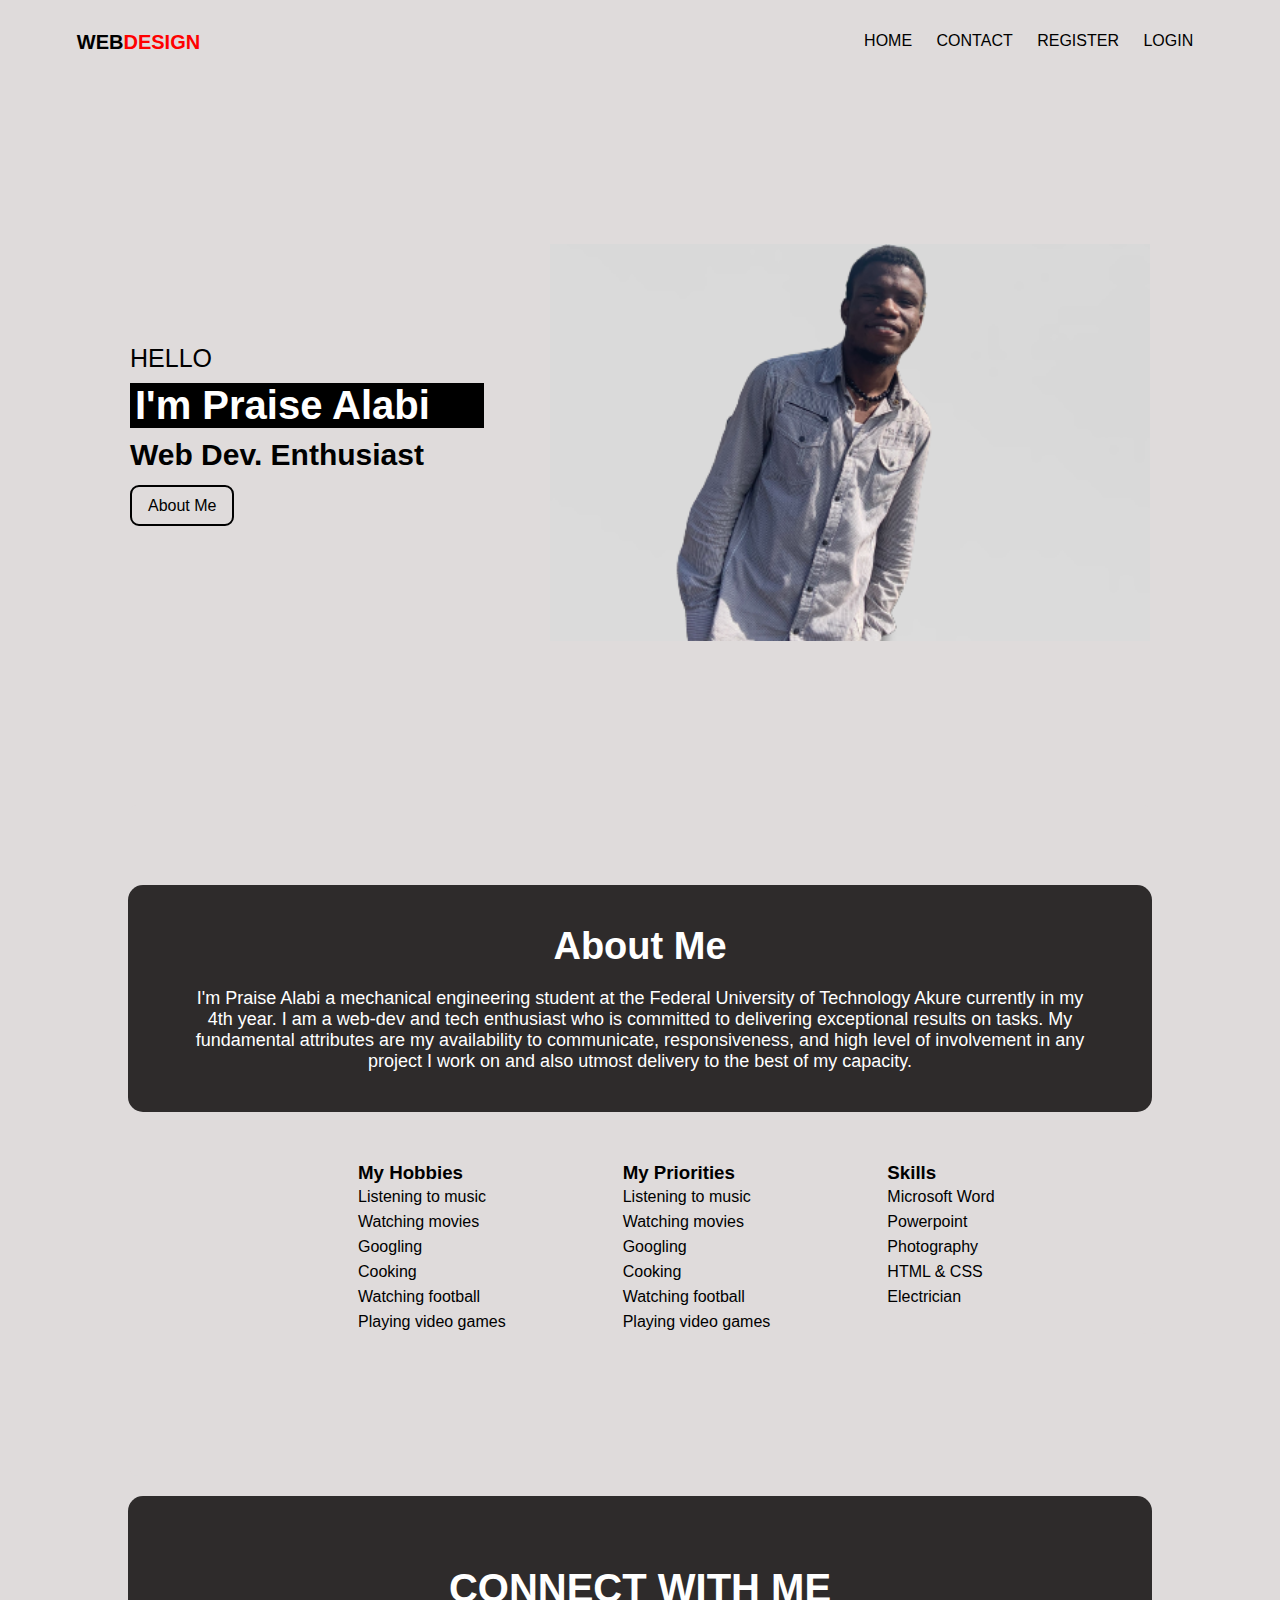
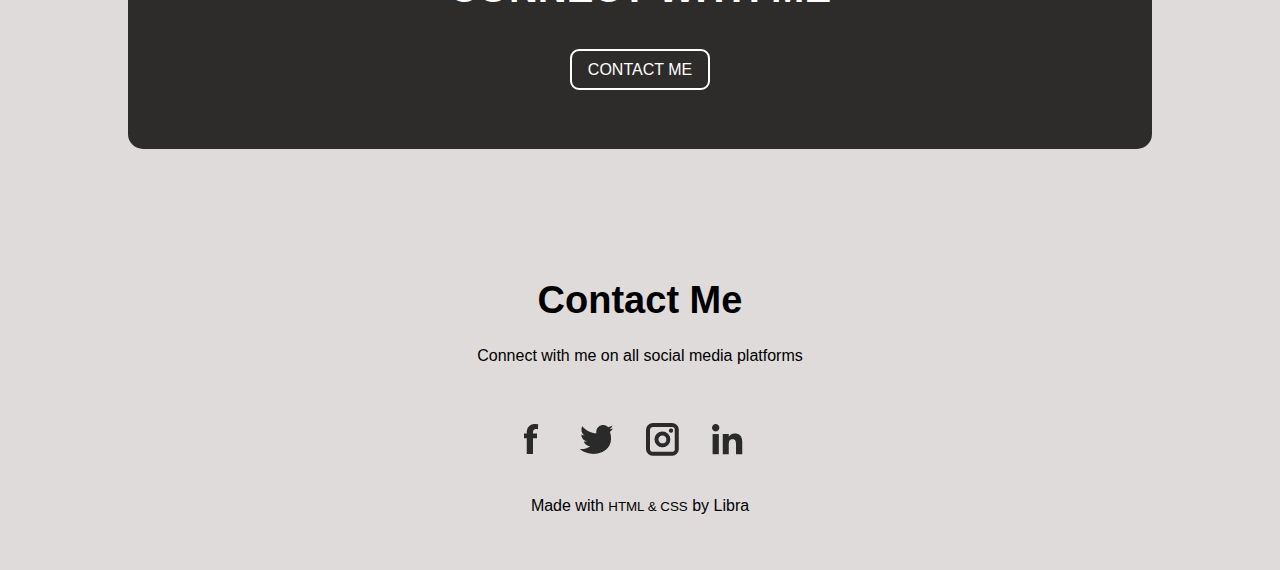
==== index.html @ 1fd6f8af "added new files" ====
<!DOCTYPE html>
<html lang="en">
  <head>
    <meta charset="UTF-8" />
    <meta name="viewport" content="width=device-width, initial-scale=1.0" />
    <link rel="stylesheet" href="/style.css" />
    <title>Web Design</title>
  </head>
  <body>
    <header class="header">
      <nav>
        <a class="atag" href="index.html">WEB<span>DESIGN</span></a>
        <div class="nav-links" id="navlinks">
          <ul>
            <li><a href="index.html">HOME</a></li>
            <li><a href="contact.html">CONTACT</a></li>
            <li><a href="Register.html">REGISTER</a></li>
            <li><a href="Login.html">LOGIN</a></li>
          </ul>
        </div>
      </nav>
    </header>

    <section class="about">
      <div class="row">
        <div class="about-col abt">
          <small>HELLO</small>
          <h1>I'm Praise Alabi</h1>
          <h3>Web Dev. Enthusiast</h3>
          <a href="" class="btn">About Me</a>
        </div>

        <div class="about-col">
          <img src="/img/IMG_1320-removebg-preview (1).png" />
        </div>
      </div>
    </section>

    <!---about me-->
    <section class="me">
      <div class="mee">
        <h1>About Me</h1>
        <p>
          I'm Praise Alabi a mechanical engineering student at the Federal
          University of Technology Akure currently in my 4th year. I am a
          web-dev and tech enthusiast who is committed to delivering exceptional
          results on tasks. My fundamental attributes are my availability to
          communicate, responsiveness, and high level of involvement in any
          project I work on and also utmost delivery to the best of my capacity.
        </p>
      </div>
      <div class="rows rowset">
        <div class="row-col">
          <h3>My Hobbies</h3>
          <ul>
            <li>Listening to music</li>
            <li>Watching movies</li>
            <li>Googling</li>
            <li>Cooking</li>
            <li>Watching football</li>
            <li>Playing video games</li>
          </ul>
        </div>
        <div class="row-col">
          <h3>My Priorities</h3>
          <ul>
            <li>Listening to music</li>
            <li>Watching movies</li>
            <li>Googling</li>
            <li>Cooking</li>
            <li>Watching football</li>
            <li>Playing video games</li>
          </ul>
        </div>
        <div class="row-col set">
          <h3>Skills</h3>
          <ul>
            <li>Microsoft Word</li>
            <li>Powerpoint</li>
            <li>Photography</li>
            <li>HTML & CSS</li>
            <li>Electrician</li>
          </ul>
        </div>
      </div>
    </section>

    <!------Contact me------->
    <section class="contact">
      <div class="conme">
        <h1>CONNECT WITH ME</h1>
        <a href="contact.html">CONTACT ME</a>
      </div>
    </section>

    <footer class="footer">
      <h4>Contact Me</h4>
      <p>
        Connect with me on all social media platforms
       
      </p>
      <div class="icons">
        <a href="https://facebook.com/PraiseAlabi"><img class="face" src="/img/facebook.png" /></a>
        <a href="https://facebook.com/LIBRAdGOAT"><img class="twitter" src="/img/twitter.png" /></a>
        <a href="https://facebook.com/Librapraise"><img class="insta" src="/img/instagram.png" /></a>
        <a href="https://facebook.com/PraiseAlabi"><img class="linkedin" src="/img/linkedin.png" /></a>
      </div>
      <p>Made with <small class="fa">HTML & CSS</small> by Libra</p>
    </footer>
    
      
    </section>
  </body>
</html>
---- style.css ----
* {
  margin: 0;
  padding: 0;
  box-sizing: border-box;
  font-family: Arial, Helvetica, sans-serif;
  background: rgb(223, 219, 219);
}

header .atag {
  text-decoration: none;
  color: black;
  font-size: 20px;
  font-weight: bold;
}
span {
  color: red;
}
nav {
  display: flex;
  padding: 2% 6%;
  justify-content: space-between;
  align-items: center;
}
nav img {
  width: 150px;
}
.nav-links {
  text-align: center;
}
.nav-links ul li {
  list-style: none;
  display: inline-block;
  padding: 6px 10px;
  position: relative;
}
.nav-links ul li a {
  text-decoration: none;
  font-size: 16px;
  color: black;
}

.nav-links ul li::after {
  content: "";
  width: 0%;
  height: 0.18em;
  background: rgb(248, 4, 4);
  display: block;
  margin: auto;
  transition: 0.5s;
}
.nav-links ul li:hover::after {
  width: 100%;
}

.about {
  width: 80%;
  margin: auto;
  padding-top: 80px;
  padding-bottom: 50px;
  margin-top: 50px;
  margin-bottom: 80px;
}

.about h3 {
  font-weight: 500;
}

.row {
  display: flex;
  justify-content: space-between;
}
.about-col {
  flex-basis: 35%;
  padding: 30px 2px;
}
.about-col img {
  width: 600px;
}
.abt {
  margin-top: 100px;
}
.about small {
  font-size: 25px;
}
.about h1 {
  background: black;
  text-align: left;
  color: white;
  font-size: 40px;
  padding-left: 5px;
  margin-top: 10px;
  margin-bottom: 10px;
}
.about h3 {
  font-weight: bold;
  margin-bottom: 25px;
  font-size: 30px;
}
.about a {
  border: 2px solid black;
  padding: 10px 16px;
  border-radius: 9px;
  text-decoration: none;
  color: black;
  background: transparent;
}
.about a:hover {
  color: white;
  background-color: tomato;
  border: none;
  transition: 0.5s;
}

/*--about me--*/
.me {
  width: 80%;
  margin: auto;
  padding-top: 80px;
  padding-bottom: 50px;
  border-radius: 10px;
}
.mee {
  text-align: center;
  background-color: rgb(46, 43, 43);
  padding: 40px 55px;
  border-radius: 15px;
}
.rows {
  display: flex;
  justify-content: space-between;
  margin: 50px 0 12px;
  margin-left: 230px;
}

.row-col {
  flex-basis: 35%;
  border-radius: 9px;
  margin-bottom: 5em;
}

.me h1 {
  font-size: 38px;
  margin-bottom: 20px;
  background-color: rgb(46, 43, 43);
  color: white;
}
.me p {
  font-size: 18px;
  background-color: rgb(46, 43, 43);
  color: white;
}
.row-col ul li {
  list-style: none;
  line-height: 25px;
}
/*--CONTACT ME--*/
.contact {
  width: 80%;
  margin: auto;
  padding-top: 80px;
  padding-bottom: 50px;
}

.conme {
  margin-top: -60px;
  text-align: center;
  background: rgb(46, 43, 43);
  padding: 70px 30px;
  border-radius: 15px;
}
.conme h1 {
  font-size: 40px;
  margin-bottom: 50px;
  background: rgb(46, 43, 43);
  color: white;
}
.conme a {
  border: 2px solid white;
  padding: 10px 16px;
  border-radius: 9px;
  text-decoration: none;
  color: white;
  background: transparent;
}
.conme a:hover {
  color: white;
  background-color: tomato;
  border: none;
  transition: 0.5s;
}

/*---footer--*/
.footer {
  text-align: center;
}

h4 {
  margin-bottom: 40px;
}

.footer p {
  line-height: 27px;
}

.icons {
  margin: 30px 35px;
  padding: 22px 12px;
  margin-left: 14px;
}

.face {
  padding: 0 13px;
}

.twitter {
  padding: 0 13px;
}

.insta {
  padding: 0 13px;
}

.linkedin {
  padding: 0 13px;
}

.face:hover {
  box-shadow: 0 0 100px 0px rgb(26, 24, 24);
  transition: 0.5s;
  cursor: pointer;
}
.twitter:hover {
  box-shadow: 0 0 100px 0px rgb(26, 24, 24);
  transition: 0.5s;
  cursor: pointer;
}
.insta:hover {
  box-shadow: 0 0 100px 0px rgb(26, 24, 24);
  transition: 0.5s;
  cursor: pointer;
}
.linkedin:hover {
  box-shadow: 0 0 100px 0px rgb(26, 24, 24);
  transition: 0.5s;
  cursor: pointer;
}

h4 {
  font-weight: 750;
  font-size: 38px;
  font-weight: bold;
}
.footer p {
  margin-top: -20px;
  text-align: center;
}

.footer {
  width: 80%;
  margin: auto;
  padding-top: 80px;
  padding-bottom: 50px;
}

/*---contact page--*/
.ros {
  display: flex;
  justify-content: space-between;
}
.clpage {
  width: 80%;
  margin: auto;
  margin-top: 150px;
  margin-bottom: 170px;
}
.contact-col {
  flex-basis: 48%;
  margin-bottom: 30px;
}
.contact-col div {
  display: flex;
  align-items: center;
  margin-bottom: 40px;
}

.contact-col p {
  padding: 0;
}
.contact-col h5 {
  font-size: 20px;
  margin-bottom: 5px;
  color: #555;
  font-weight: 400;
}
.contact-col input,
.contact-col textarea {
  width: 100%;
  padding: 15px;
  margin-bottom: 17px;
  border: none;
  outline: none;
  background: #f0f0f0;
  border: 2px solid rgb(161, 155, 155);
}
.spa {
  color: black;
}

.btn {
  border: 2px solid rgb(161, 155, 155);
  padding: 10px 16px;
  border-radius: 9px;
  text-decoration: none;
  color: #555;
  margin-top: 18px;
  background: transparent;
}

.btn:hover {
  color: white;
  background-color: tomato;
  border: none;
  transition: 0.5s;
}

/*---register--*/
.register {
  width: 80%;
  margin: auto;
  padding-top: 80px;
  padding-bottom: 50px;
  margin-bottom: 150px;
}
.register-col p {
  padding: 0;
}
.register-col h5 {
  font-size: 20px;
  margin-bottom: 5px;
  color: #555;
  font-weight: 400;
}
.register-col input {
  width: 100%;
  padding: 8px;
  margin-top: 8px;
  margin-bottom: 17px;
  border: none;
  outline: none;
  background: #f0f0f0;
  border: 2px solid rgb(161, 155, 155);
}
#gender {
  width: 100%;
  padding: 8px;
  margin-top: 8px;
  margin-bottom: 17px;
  border: none;
  outline: none;
  background: #f0f0f0;
  border: 2px solid rgb(161, 155, 155);
}
.register span {
  color: rgb(233, 25, 25);
}
.btns {
  border: 2px solid rgb(161, 155, 155);
  font-size: 15px;
  width: 100%;
  margin-top: 18px;
  padding: 10px 16px;
  border-radius: 9px;
  text-decoration: none;
  color: #555;
  background: transparent;
}

.btns:hover {
  color: white;
  background-color: tomato;
  border: none;
  transition: 0.5s;
}

/*---login page--*/
.login {
  width: 80%;
  margin: auto;
  padding-top: 80px;
  padding-bottom: 50px;
  margin-top: 120px;
  margin-bottom: 230px;
}

.contact-col h5 {
  font-size: 20px;
  margin-bottom: 5px;
  color: #555;
  font-weight: 400;
}
.login-col input {
  width: 100%;
  padding: 8px;
  margin-top: 8px;
  margin-bottom: 17px;
  border: none;
  outline: none;
  background: #f0f0f0;
  border: 2px solid rgb(161, 155, 155);
}
.bton {
  border: 2px solid rgb(161, 155, 155);
  font-size: 15px;
  width: 100%;
  margin-top: 18px;
  padding: 10px 16px;
  border-radius: 9px;
  text-decoration: none;
  color: #555;
  background: transparent;
}

.bton:hover {
  color: white;
  background-color: tomato;
  border: none;
  transition: 0.5s;
}
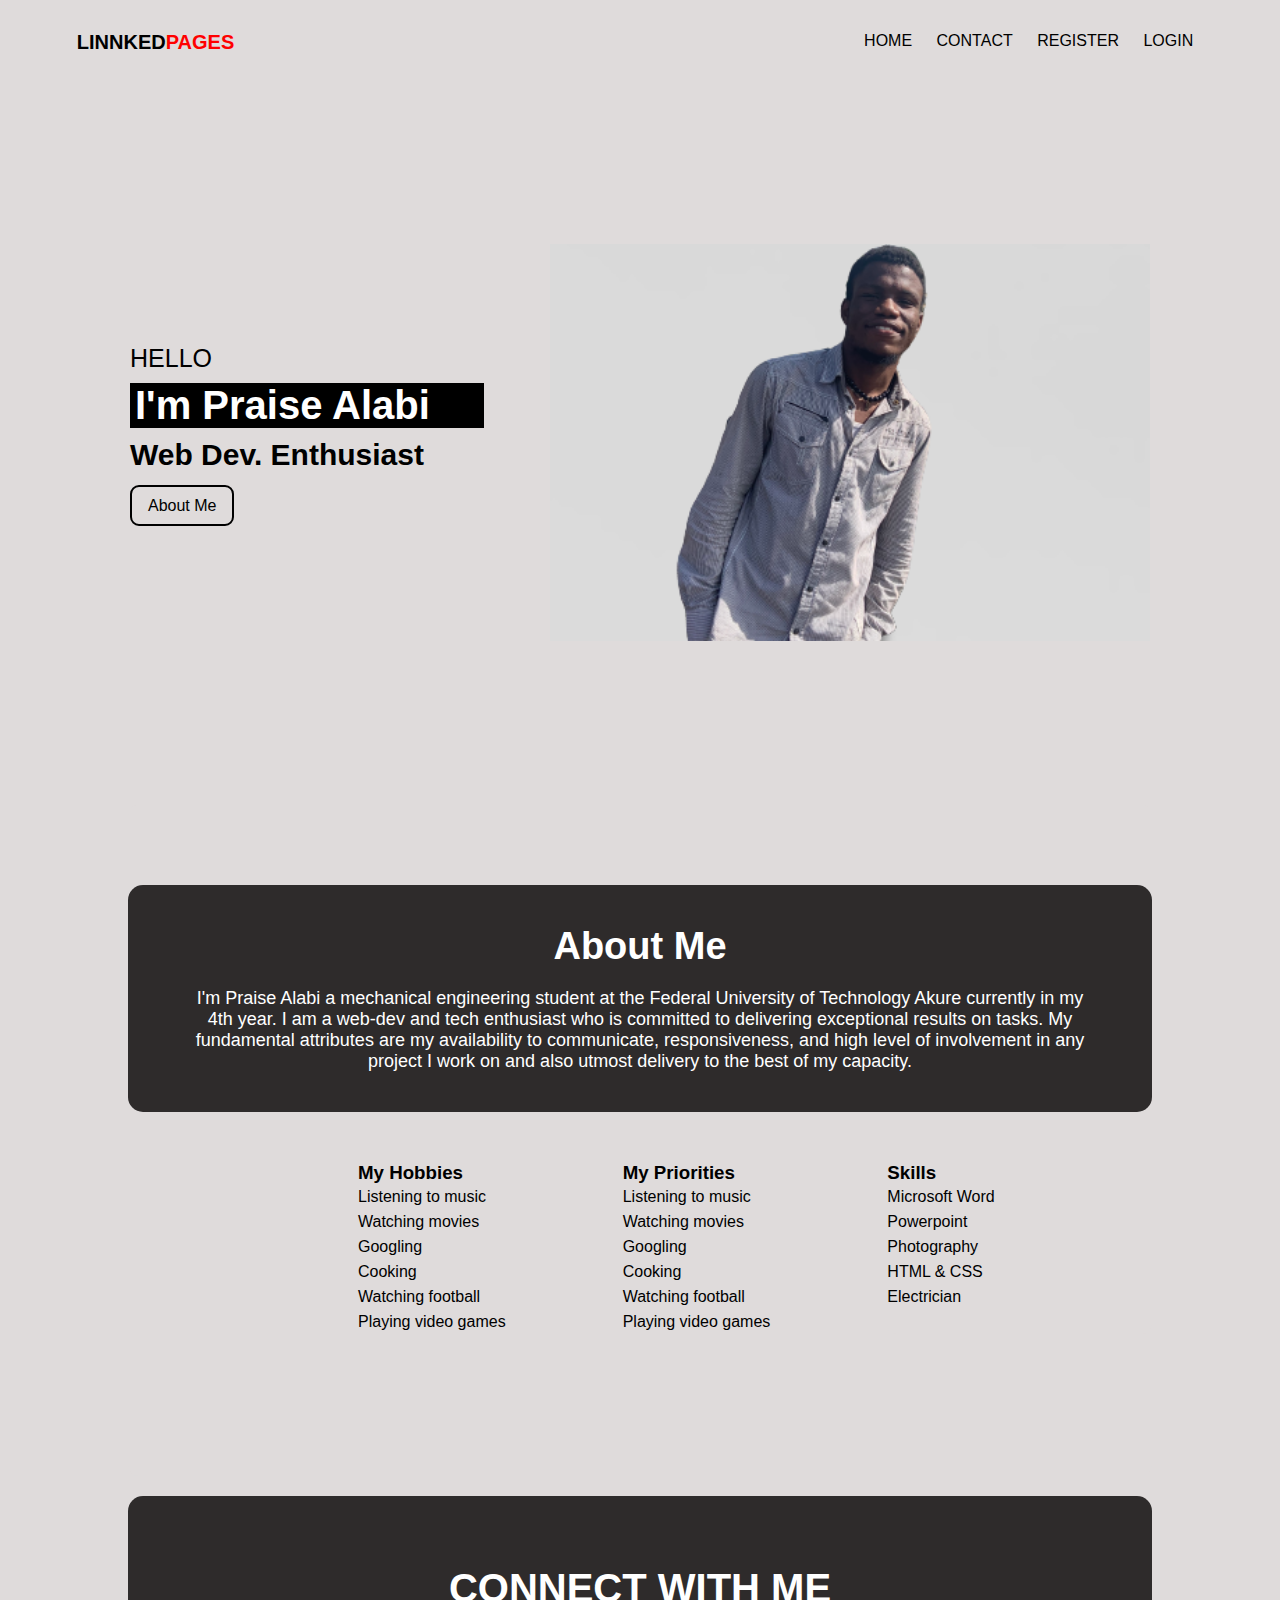
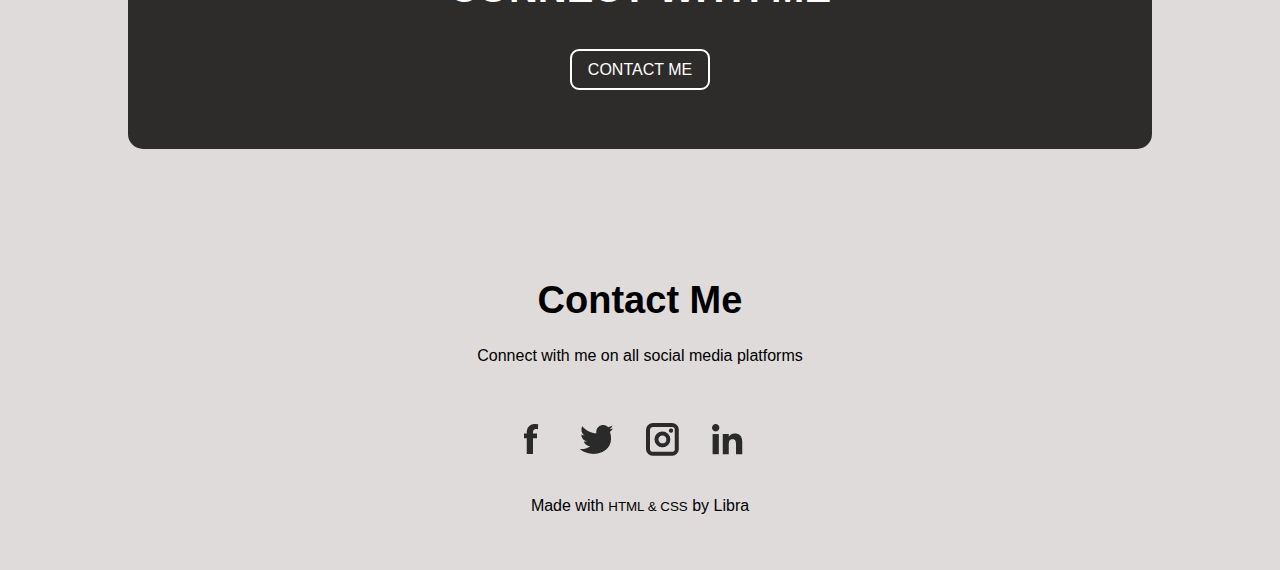
==== commit bb2a23c8: "added new names" ====
--- a/index.html
+++ b/index.html
@@ -9,7 +9,7 @@
   <body>
     <header class="header">
       <nav>
-        <a class="atag" href="index.html">WEB<span>DESIGN</span></a>
+        <a class="atag" href="index.html">LINNKED<span>PAGES</span></a>
         <div class="nav-links" id="navlinks">
           <ul>
             <li><a href="index.html">HOME</a></li>
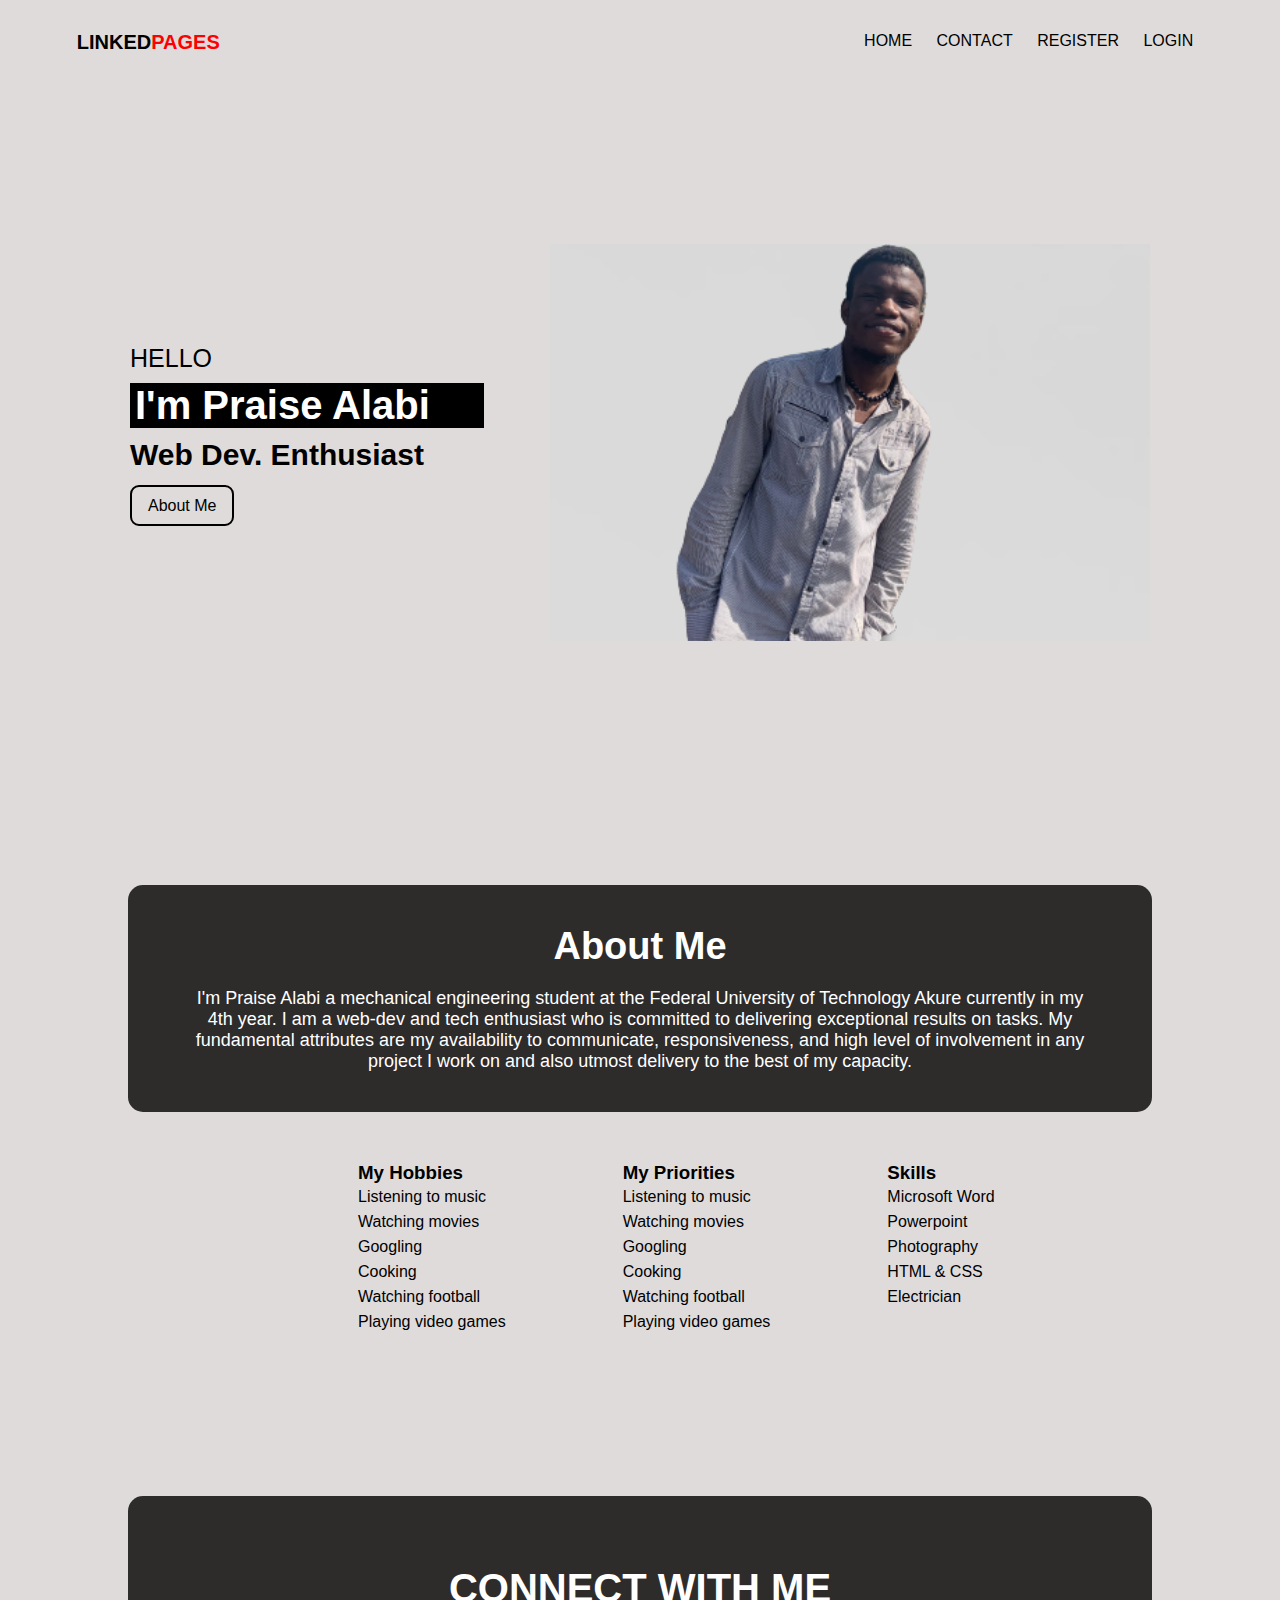
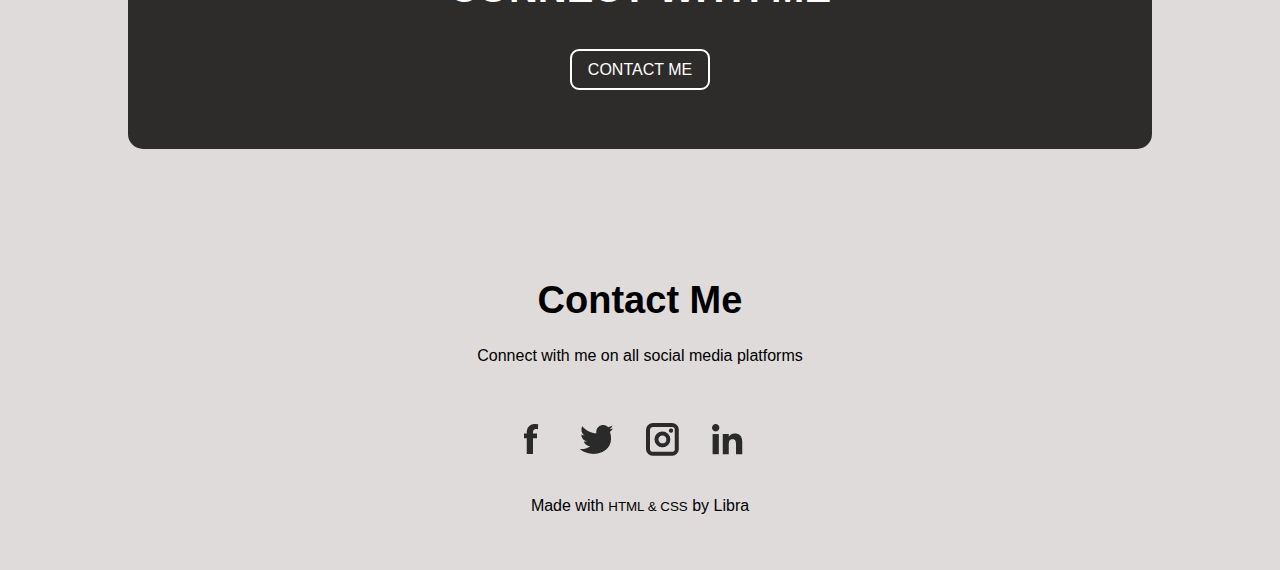
==== commit d285c3e2: "replaced name" ====
--- a/index.html
+++ b/index.html
@@ -9,7 +9,7 @@
   <body>
     <header class="header">
       <nav>
-        <a class="atag" href="index.html">LINNKED<span>PAGES</span></a>
+        <a class="atag" href="index.html">LINKED<span>PAGES</span></a>
         <div class="nav-links" id="navlinks">
           <ul>
             <li><a href="index.html">HOME</a></li>
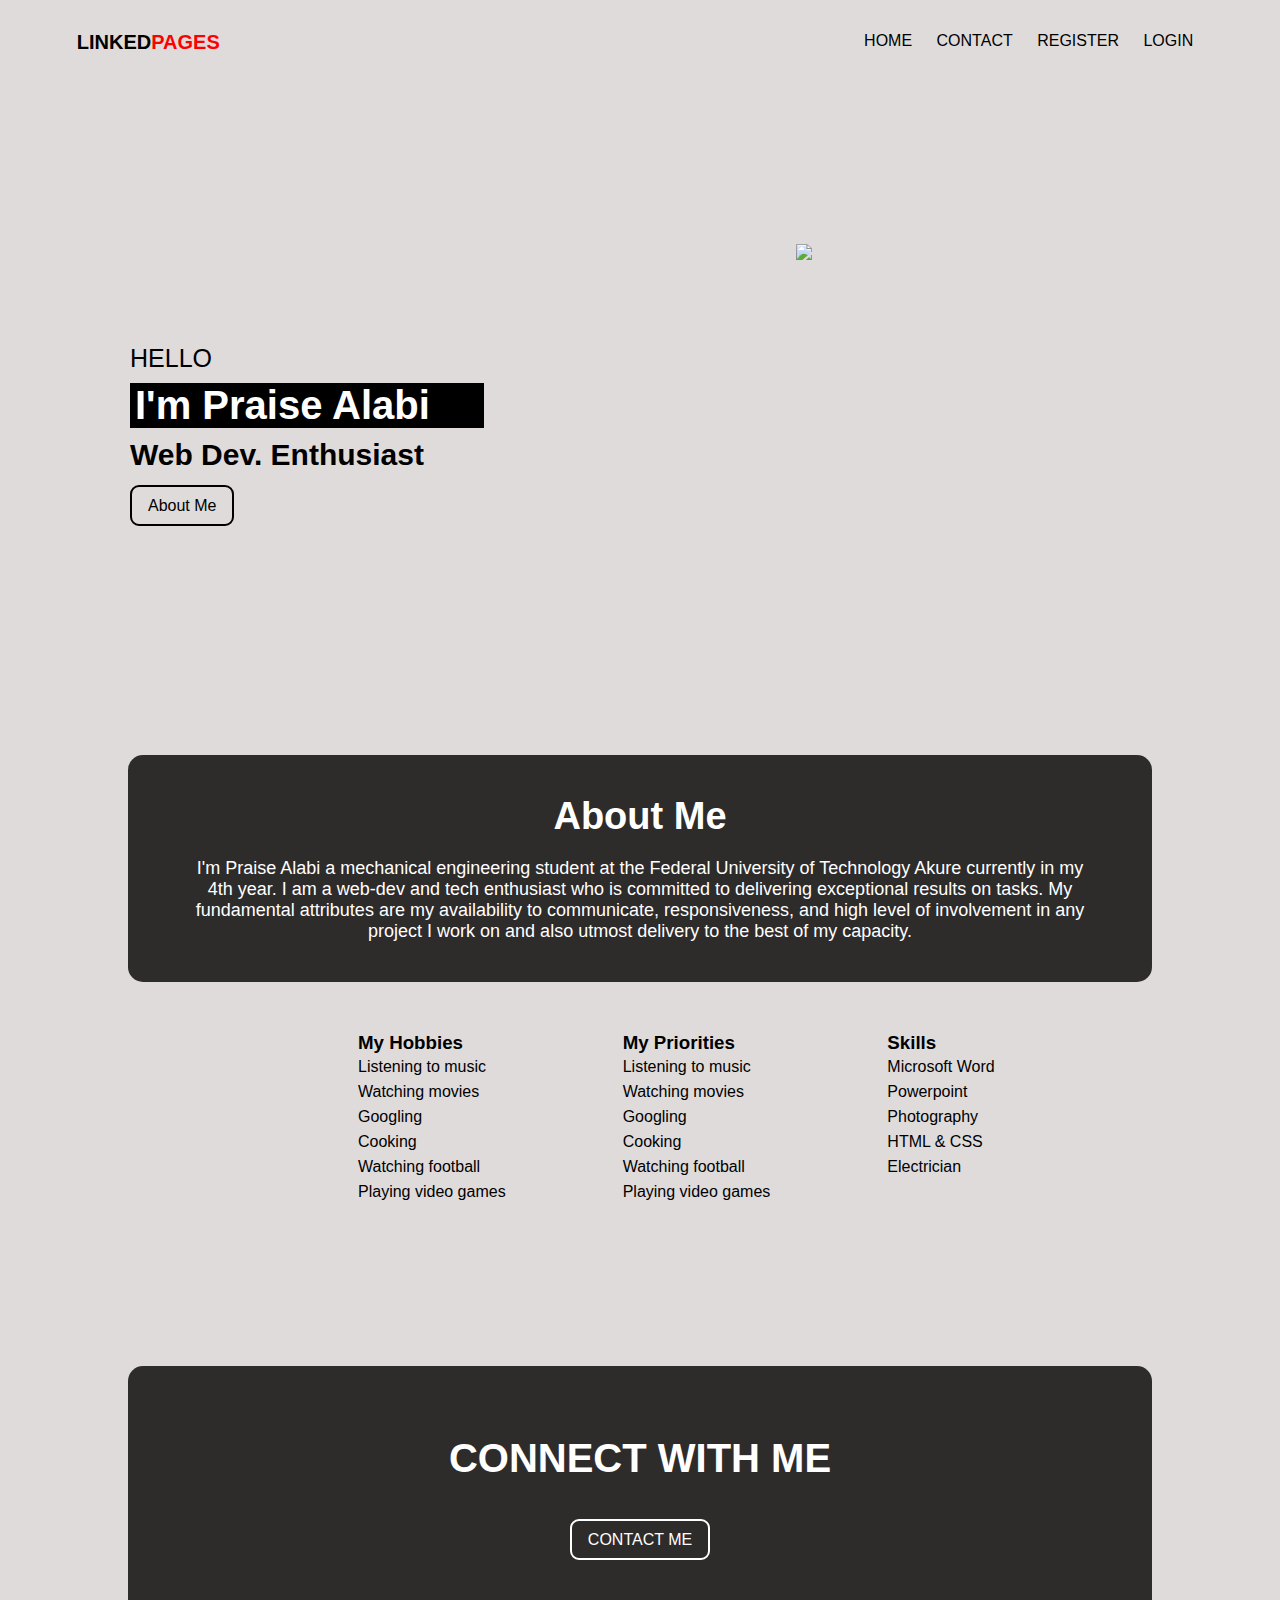
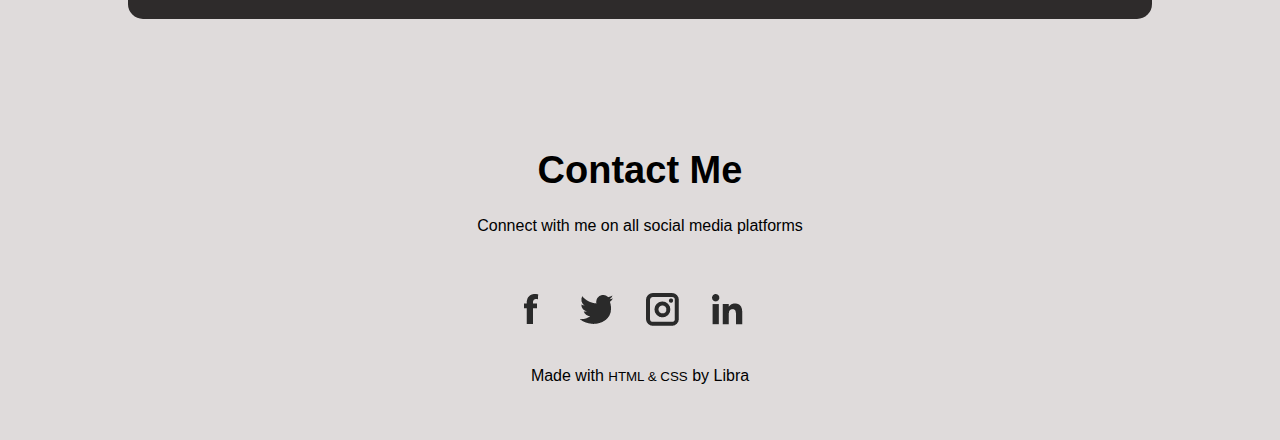
==== commit f69aa4d6: "added new reviews" ====
--- a/index.html
+++ b/index.html
@@ -14,8 +14,8 @@
           <ul>
             <li><a href="index.html">HOME</a></li>
             <li><a href="contact.html">CONTACT</a></li>
-            <li><a href="Register.html">REGISTER</a></li>
-            <li><a href="Login.html">LOGIN</a></li>
+            <li><a href="register.html">REGISTER</a></li>
+            <li><a href="login.html">LOGIN</a></li>
           </ul>
         </div>
       </nav>
@@ -31,7 +31,7 @@
         </div>
 
         <div class="about-col">
-          <img src="/img/IMG_1320-removebg-preview (1).png" />
+          <img src="IMG_1320-removebg-preview (1).png" />
         </div>
       </div>
     </section>
@@ -100,10 +100,18 @@
        
       </p>
       <div class="icons">
-        <a href="https://facebook.com/PraiseAlabi"><img class="face" src="/img/facebook.png" /></a>
-        <a href="https://facebook.com/LIBRAdGOAT"><img class="twitter" src="/img/twitter.png" /></a>
-        <a href="https://facebook.com/Librapraise"><img class="insta" src="/img/instagram.png" /></a>
-        <a href="https://facebook.com/PraiseAlabi"><img class="linkedin" src="/img/linkedin.png" /></a>
+        <a href="https://facebook.com/PraiseAlabi"
+          ><img class="face" src="/img/facebook.png"
+        /></a>
+        <a href="https://twitter.com/LIBRAdGOAT"
+          ><img class="twitter" src="/img/twitter.png"
+        /></a>
+        <a href="https://instagram.com/Librapraise"
+          ><img class="insta" src="/img/instagram.png"
+        /></a>
+        <a href="https://linkedin.com/PraiseAlabi"
+          ><img class="linkedin" src="/img/linkedin.png"
+        /></a>
       </div>
       <p>Made with <small class="fa">HTML & CSS</small> by Libra</p>
     </footer>
--- a/style.css
+++ b/style.css
@@ -266,12 +266,16 @@
 .ros {
   display: flex;
   justify-content: space-between;
+  margin-top: 70px;
+  margin-bottom: 170px;
 }
 .clpage {
   width: 80%;
   margin: auto;
-  margin-top: 150px;
-  margin-bottom: 170px;
+}
+.clpage h1 {
+  text-align: center;
+  margin-top: 60px;
 }
 .contact-col {
   flex-basis: 48%;
@@ -329,7 +333,12 @@
   margin: auto;
   padding-top: 80px;
   padding-bottom: 50px;
+  margin-top: -20px;
   margin-bottom: 150px;
+}
+.register h1 {
+  text-align: center;
+  margin-bottom: 40px;
 }
 .register-col p {
   padding: 0;
@@ -350,7 +359,7 @@
   background: #f0f0f0;
   border: 2px solid rgb(161, 155, 155);
 }
-#gender {
+.gender {
   width: 100%;
   padding: 8px;
   margin-top: 8px;
@@ -388,10 +397,13 @@
   margin: auto;
   padding-top: 80px;
   padding-bottom: 50px;
-  margin-top: 120px;
-  margin-bottom: 230px;
-}
-
+  margin-top: -16px;
+  margin-bottom: 300px;
+}
+.login h1 {
+  text-align: center;
+  margin-bottom: 40px;
+}
 .contact-col h5 {
   font-size: 20px;
   margin-bottom: 5px;
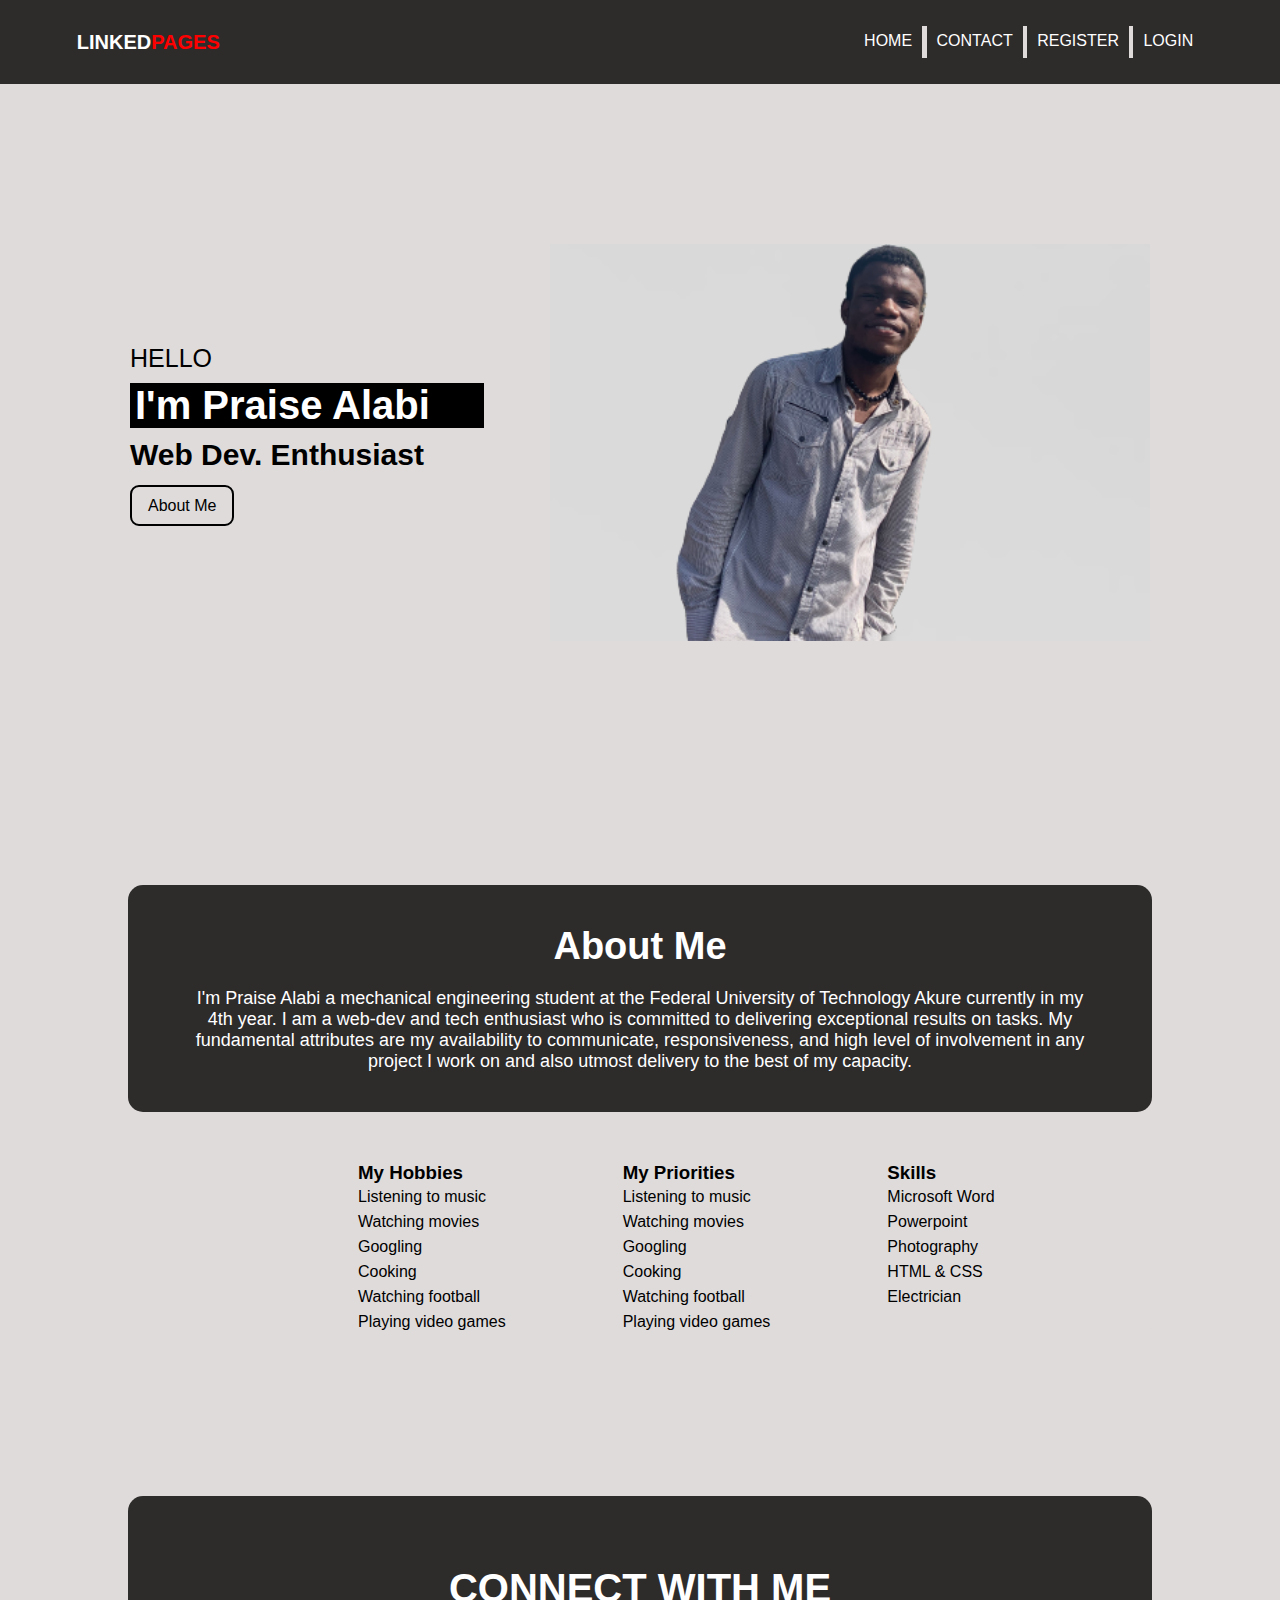
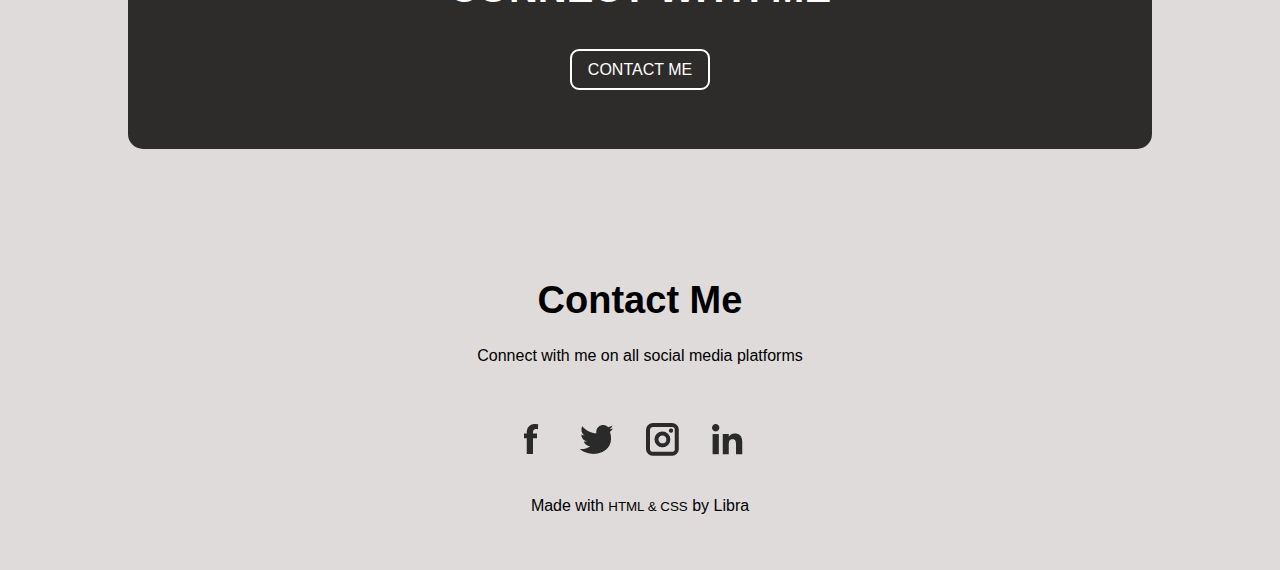
==== commit cf62ae18: "edited styles and html" ====
--- a/index.html
+++ b/index.html
@@ -31,7 +31,7 @@
         </div>
 
         <div class="about-col">
-          <img src="IMG_1320-removebg-preview (1).png" />
+          <img src="/img/IMG_1320-removebg-preview (1).png" />
         </div>
       </div>
     </section>
--- a/style.css
+++ b/style.css
@@ -8,35 +8,39 @@
 
 header .atag {
   text-decoration: none;
-  color: black;
+  color: white;
+  background-color: rgb(46, 43, 43);
   font-size: 20px;
   font-weight: bold;
 }
-span {
+.header span {
   color: red;
+  background-color: rgb(46, 43, 43);
 }
 nav {
   display: flex;
   padding: 2% 6%;
   justify-content: space-between;
   align-items: center;
-}
-nav img {
-  width: 150px;
-}
+  background-color: rgb(46, 43, 43);
+}
+
 .nav-links {
   text-align: center;
+  background-color: rgb(46, 43, 43);
 }
 .nav-links ul li {
   list-style: none;
   display: inline-block;
   padding: 6px 10px;
   position: relative;
+  background-color: rgb(46, 43, 43);
 }
 .nav-links ul li a {
   text-decoration: none;
   font-size: 16px;
-  color: black;
+  color: white;
+  background-color: rgb(46, 43, 43);
 }
 
 .nav-links ul li::after {
@@ -333,7 +337,7 @@
   margin: auto;
   padding-top: 80px;
   padding-bottom: 50px;
-  margin-top: -20px;
+  margin-top: 1px;
   margin-bottom: 150px;
 }
 .register h1 {
@@ -397,7 +401,7 @@
   margin: auto;
   padding-top: 80px;
   padding-bottom: 50px;
-  margin-top: -16px;
+  margin-top: 1px;
   margin-bottom: 300px;
 }
 .login h1 {
@@ -420,6 +424,9 @@
   background: #f0f0f0;
   border: 2px solid rgb(161, 155, 155);
 }
+.login span {
+  color: red;
+}
 .bton {
   border: 2px solid rgb(161, 155, 155);
   font-size: 15px;
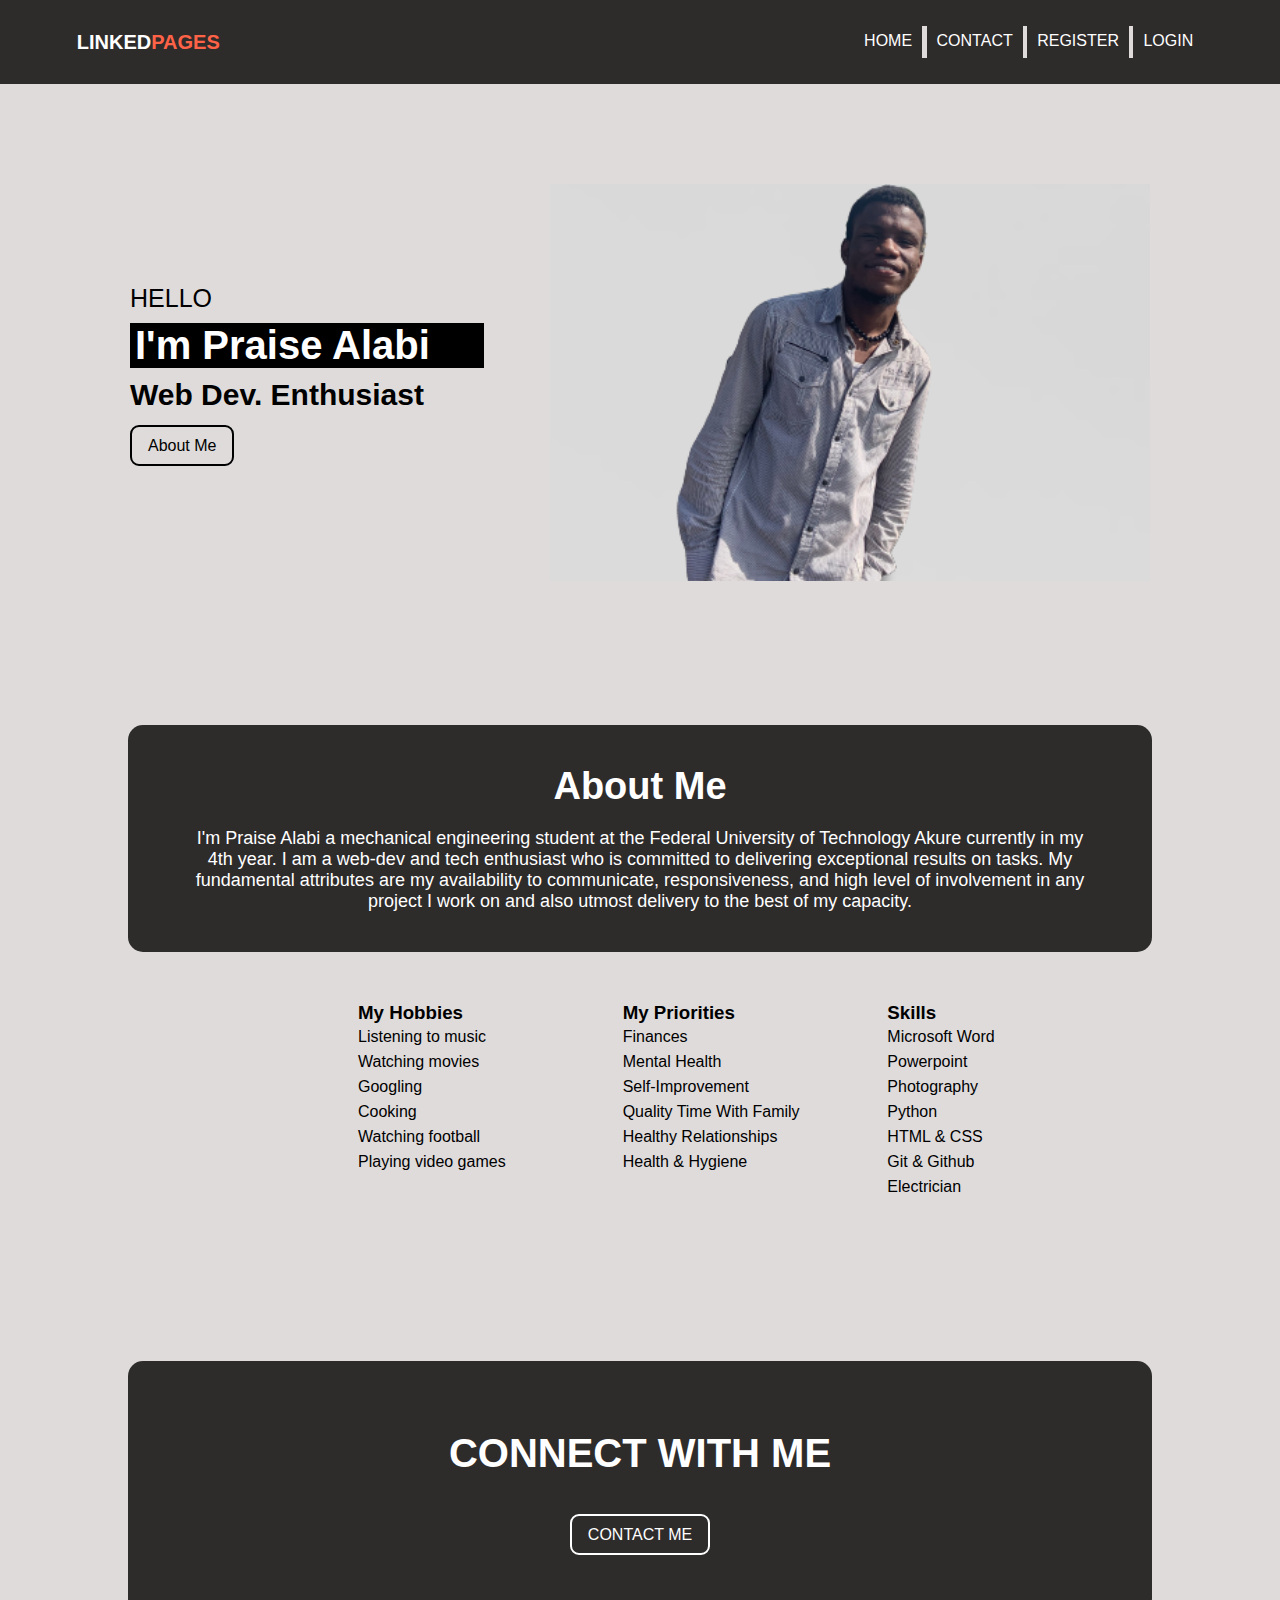
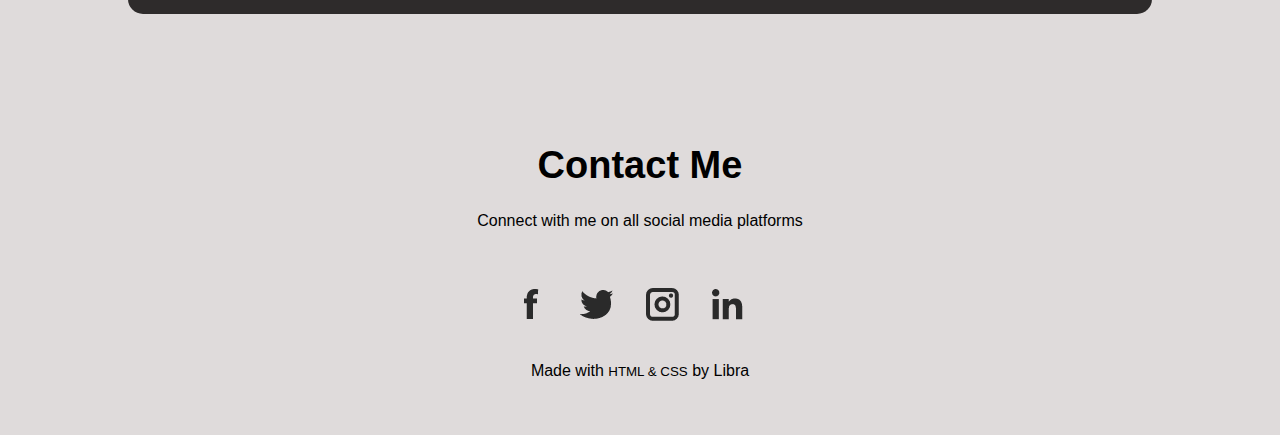
==== commit 0ed5f4cd: "added new features" ====
--- a/index.html
+++ b/index.html
@@ -20,6 +20,11 @@
         </div>
       </nav>
     </header>
+    <img
+      class="close"
+      id="close"
+      src="/img/external-hamburger-menu-bar-with-parallel-navigation-button-basic-fresh-tal-revivo.png"
+    />
 
     <section class="about">
       <div class="row">
@@ -64,12 +69,12 @@
         <div class="row-col">
           <h3>My Priorities</h3>
           <ul>
-            <li>Listening to music</li>
-            <li>Watching movies</li>
-            <li>Googling</li>
-            <li>Cooking</li>
-            <li>Watching football</li>
-            <li>Playing video games</li>
+            <li>Finances</li>
+            <li>Mental Health</li>
+            <li>Self-Improvement</li>
+            <li>Quality Time With Family</li>
+            <li>Healthy Relationships</li>
+            <li>Health & Hygiene</li>
           </ul>
         </div>
         <div class="row-col set">
@@ -78,7 +83,9 @@
             <li>Microsoft Word</li>
             <li>Powerpoint</li>
             <li>Photography</li>
+            <li>Python</li>
             <li>HTML & CSS</li>
+            <li>Git & Github</li>
             <li>Electrician</li>
           </ul>
         </div>
@@ -116,7 +123,19 @@
       <p>Made with <small class="fa">HTML & CSS</small> by Libra</p>
     </footer>
     
-      
+    <script>
+      var menuBtn = document.getElementById("close");
+      var sideNav = document.getElementById("navlinks");
+
+      sideNav.style.right = "-350px";
+      menuBtn.onclick = function () {
+        if (sideNav.style.right == "-350px") {
+          sideNav.style.right = "0";
+        } else {
+          sideNav.style.right = "-350px";
+        }
+      };
+    </script>
     </section>
   </body>
 </html>
--- a/style.css
+++ b/style.css
@@ -14,7 +14,7 @@
   font-weight: bold;
 }
 .header span {
-  color: red;
+  color: tomato;
   background-color: rgb(46, 43, 43);
 }
 nav {
@@ -47,7 +47,7 @@
   content: "";
   width: 0%;
   height: 0.18em;
-  background: rgb(248, 4, 4);
+  background: tomato;
   display: block;
   margin: auto;
   transition: 0.5s;
@@ -55,14 +55,17 @@
 .nav-links ul li:hover::after {
   width: 100%;
 }
+#close {
+  display: none;
+}
 
 .about {
   width: 80%;
   margin: auto;
-  padding-top: 80px;
+  padding-top: 40px;
   padding-bottom: 50px;
-  margin-top: 50px;
-  margin-bottom: 80px;
+  margin-top: 30px;
+  margin-bottom: 40px;
 }
 
 .about h3 {
@@ -119,7 +122,7 @@
 .me {
   width: 80%;
   margin: auto;
-  padding-top: 80px;
+  padding-top: 20px;
   padding-bottom: 50px;
   border-radius: 10px;
 }
@@ -445,3 +448,154 @@
   border: none;
   transition: 0.5s;
 }
+
+@media only screen and (max-width: 770px) {
+  nav a {
+    padding: 5px;
+  }
+
+  .nav-links {
+    margin-top: -5px;
+    position: fixed;
+    right: -350px;
+    top: 0;
+    height: 100vh;
+    background: rgb(46, 43, 43);
+    width: 50%;
+    z-index: 2;
+    transition: 1s ease-in-out;
+  }
+  .nav-links ul {
+    margin-top: 8em;
+  }
+  .nav-links ul li {
+    display: block;
+    text-align: left;
+    padding-top: 20px;
+    padding-left: 30px;
+  }
+
+  .nav-links ul li a:hover {
+    background-color: thistle;
+    transition: 1s;
+    width: 100%;
+  }
+
+  .nav-links ul li::after {
+    content: "";
+    width: 0%;
+    height: 0.18em;
+    background: tomato;
+    display: none;
+    margin: auto;
+    transition: 0.5s;
+  }
+  .nav-links ul li:hover::after {
+    width: 100%;
+  }
+
+  #close {
+    display: block;
+    width: 26px;
+    position: fixed;
+    right: 30px;
+    top: 0;
+    margin-top: 13px;
+    cursor: pointer;
+    z-index: 2;
+  }
+
+  /*--header--*/
+  .about {
+    padding-top: 0px;
+    height: 100vh;
+    padding-bottom: 10px;
+  }
+  .about h1 {
+    font-size: 35px;
+  }
+  .about h3 {
+    font-size: 20px;
+  }
+  .about small {
+    font-size: 20px;
+  }
+  .about a {
+    padding: 3px 6px;
+  }
+  .row {
+    display: block;
+  }
+  .about-col img {
+    width: 400px;
+  }
+
+  /*--about--*/
+  .me {
+    padding-top: -10px;
+    margin-top: -120px;
+    margin-bottom: -10px;
+  }
+  .me h1 {
+    font-size: 23px;
+  }
+  .me p {
+    font-size: 15px;
+  }
+  .rows {
+    display: block;
+    text-align: center;
+    margin-left: 0px;
+    margin: 25px 0 0px;
+    padding: 4px;
+    padding-bottom: 2px;
+  }
+  .row-col {
+    margin: 20px;
+  }
+  .row-col h1 {
+    font-size: 20px;
+  }
+  .row-col ul li {
+    font-size: 12px;
+  }
+  /*--contact---*/
+  .conme h1 {
+    font-size: 28px;
+  }
+  .conme a {
+    padding: 7px 10px;
+  }
+  /*--footer---*/
+
+  h4 {
+    font-size: 28px;
+  }
+  .footer p {
+    font-size: 14px;
+  }
+  .face {
+    width: 50px;
+  }
+  .twitter {
+    width: 50px;
+  }
+  .insta {
+    width: 50px;
+  }
+  .linkedin {
+    width: 50px;
+  }
+  /*--contact--*/
+  .ros {
+    display: block;
+  }
+  /*---register--*/
+  .register {
+    margin-bottom: 100px;
+  }
+  /*--login--*/
+  .login {
+    margin-bottom: 100px;
+  }
+}
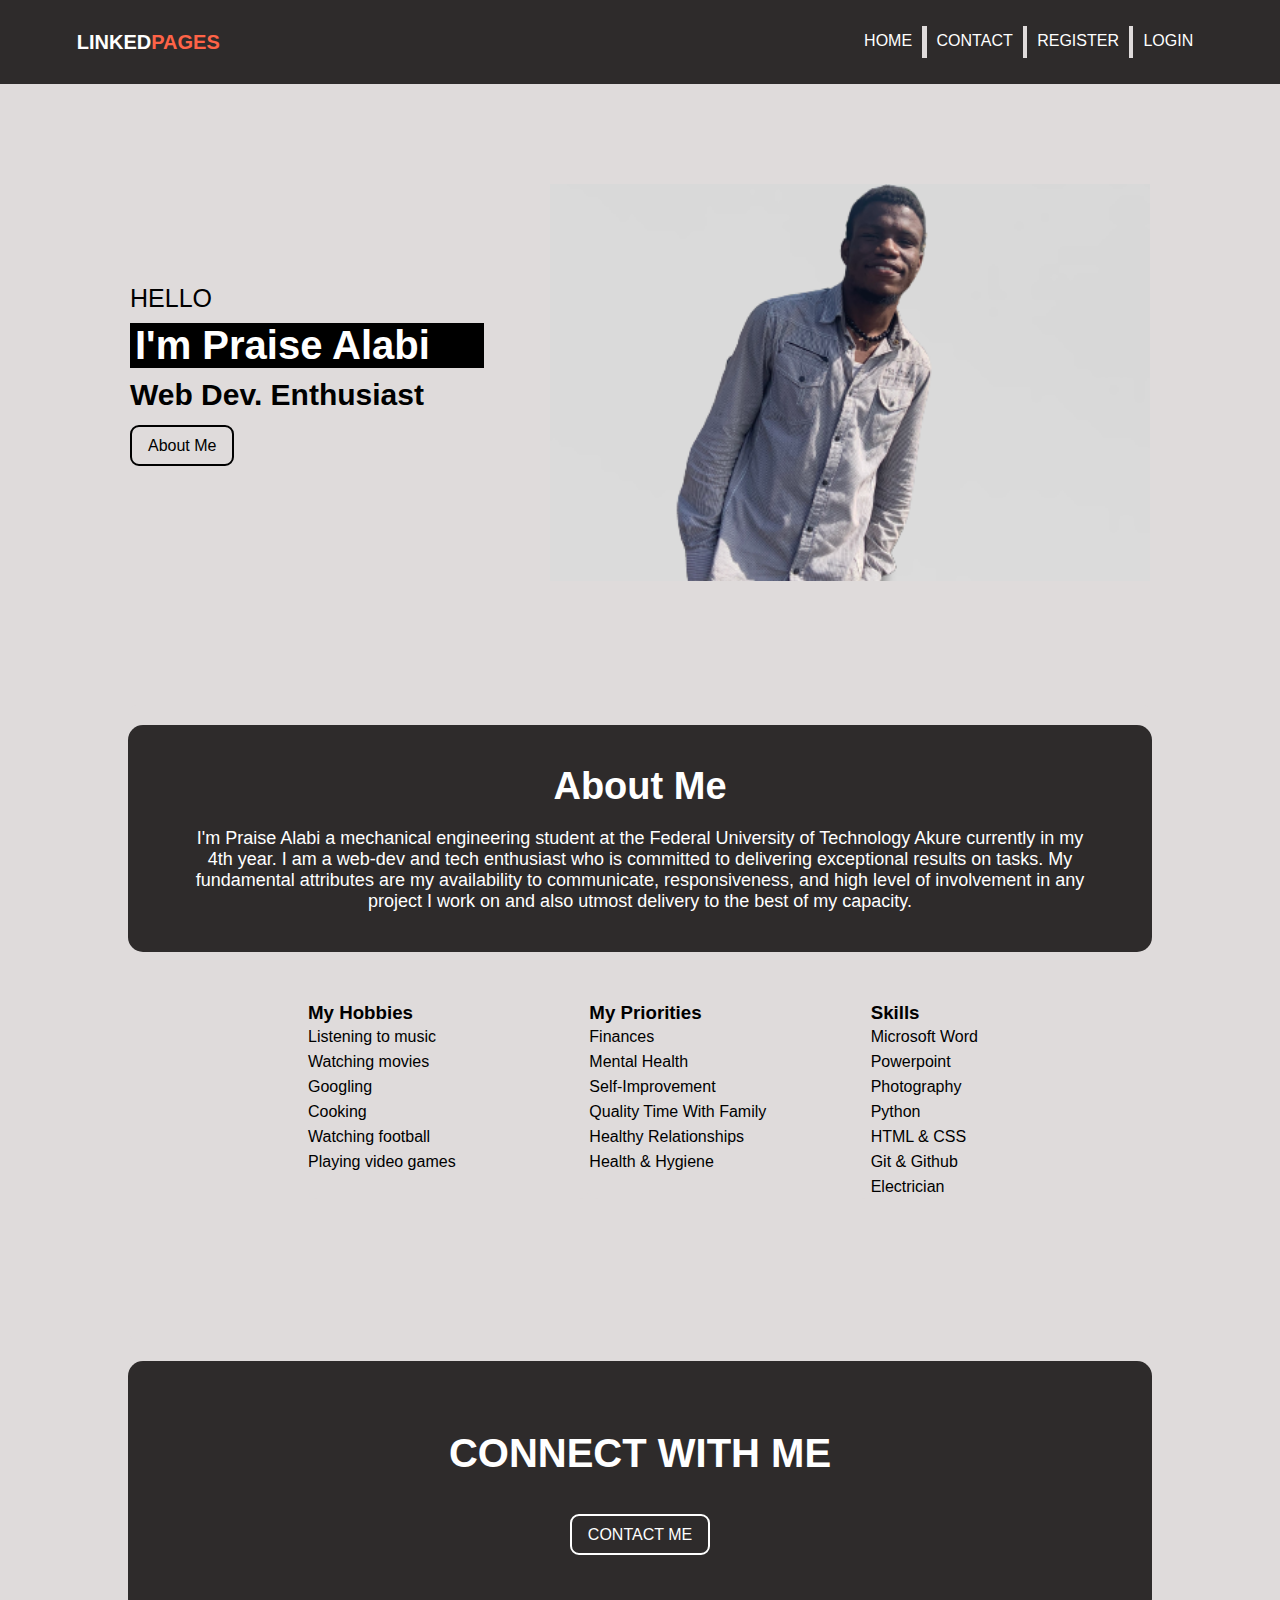
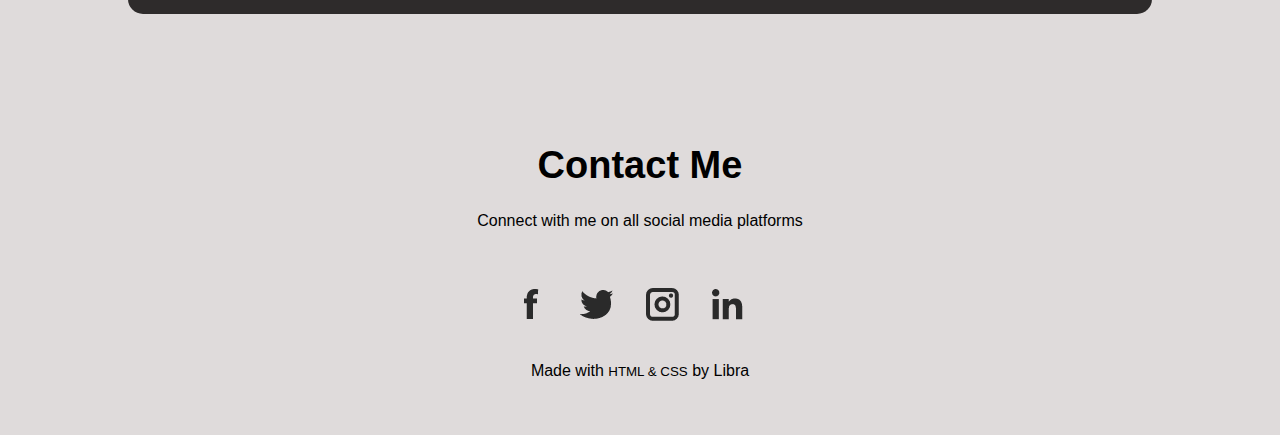
==== commit 917208f2: "update index.html" ====
--- a/index.html
+++ b/index.html
@@ -32,7 +32,7 @@
           <small>HELLO</small>
           <h1>I'm Praise Alabi</h1>
           <h3>Web Dev. Enthusiast</h3>
-          <a href="" class="btn">About Me</a>
+          <a href="#me" class="btn">About Me</a>
         </div>
 
         <div class="about-col">
@@ -42,7 +42,7 @@
     </section>
 
     <!---about me-->
-    <section class="me">
+    <section class="me" id="me">
       <div class="mee">
         <h1>About Me</h1>
         <p>
--- a/style.css
+++ b/style.css
@@ -136,7 +136,7 @@
   display: flex;
   justify-content: space-between;
   margin: 50px 0 12px;
-  margin-left: 230px;
+  margin-left: 180px;
 }
 
 .row-col {
